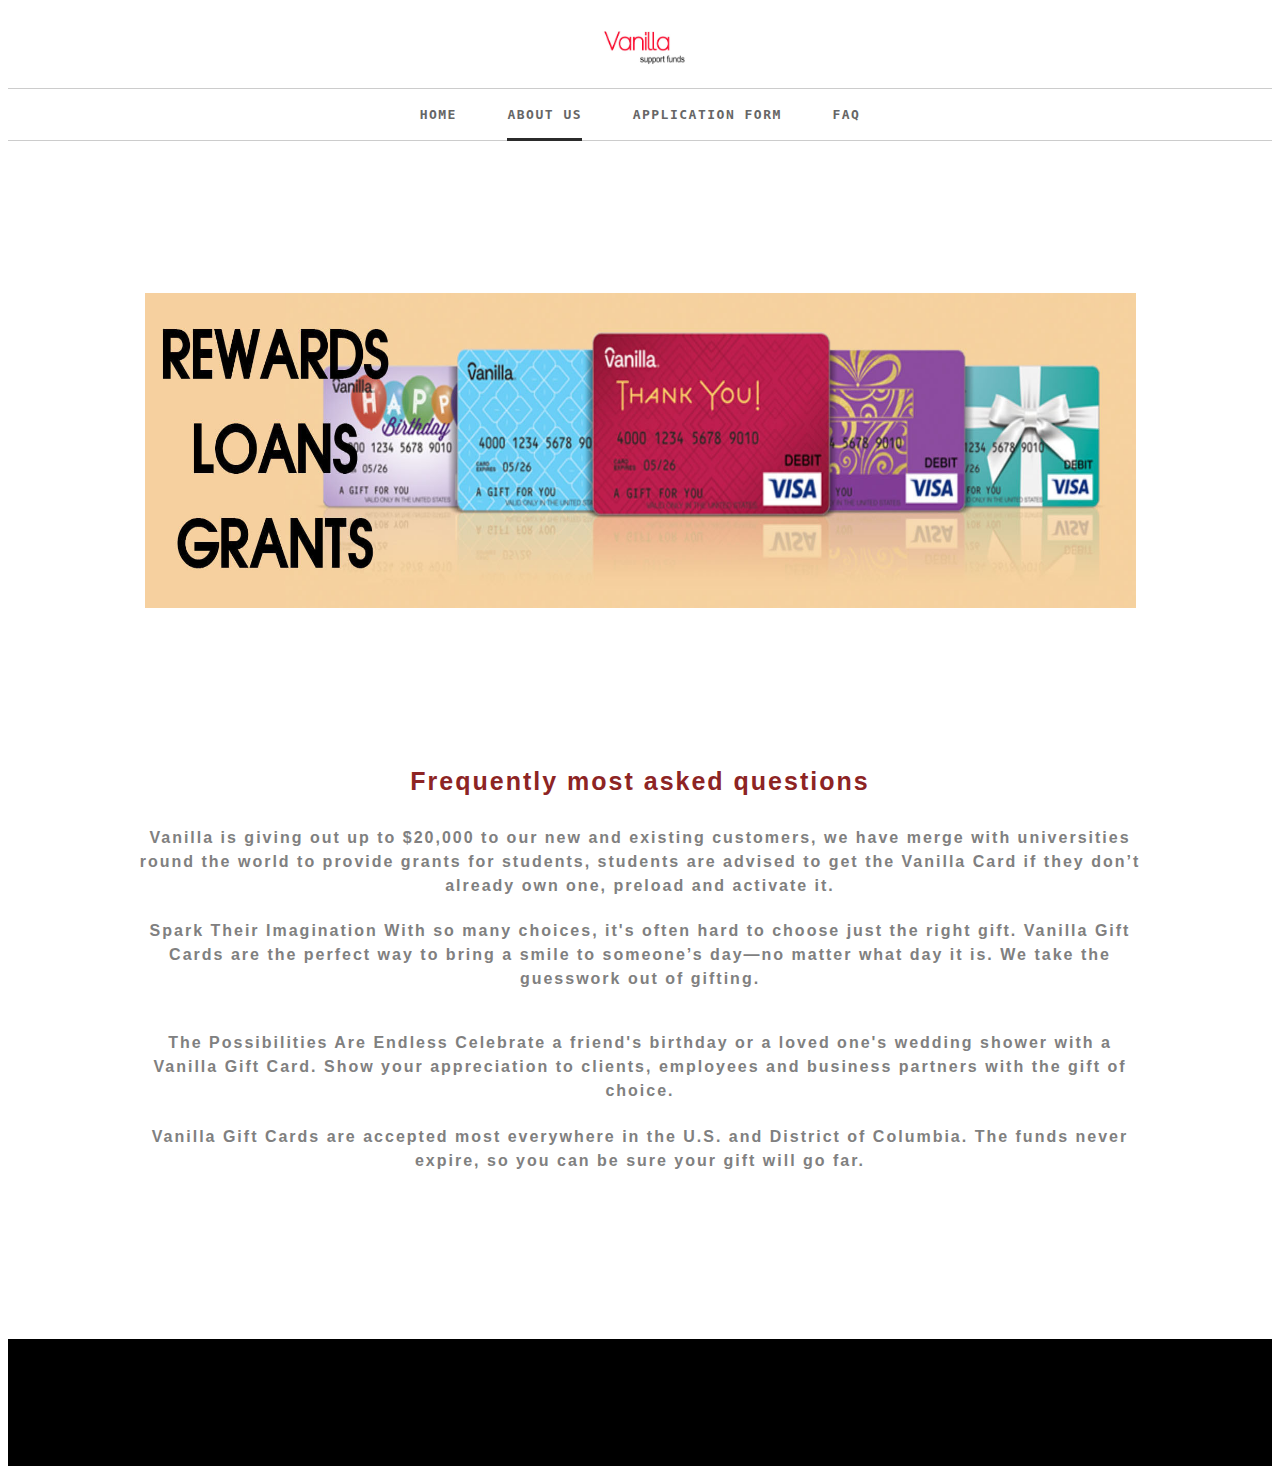
==== about.html @ 8c9bed5a "A newly designed vanilla card website" ====
<!DOCTYPE html> 
<html lang="en">
<head>
    <meta charset="UTF-8">
    <meta name="viewport" content="width=device-width, initial-scale=1.0">
    <title>Document</title>
    <link rel="stylesheet" href="css/about.css">
</head>
<body>
<header>
    <div class="logo move" id="logo">  
        <div></div>
        <img src="images/vanillalog.jpg" alt="">
        <div id="navbar">   
            <span></span>
            <span></span>
            <span></span>
        </div>
    </div>
    <nav id="link">
        <ul>
            <li><a href="index.html">HOME</a></li>
            <li class="active"><a href="about.html">ABOUT US</a></li>
            <li><a href="apply.html">APPLICATION FORM</a></li>
            <li><a href="faq1.html">FAQ</a></li>
        </ul>
    </nav>
</header>
<section class="move apply">
    <img src="images/vanillamain_orig.jpg" width="80%">
   
</section>


<section class="faq">
    <div>
        <h3>Frequently most asked questions</h3>
       <h4>
        Vanilla is giving out up to $20,000 to our new and existing customers, 
        we have merge with universities round the world to provide grants for students, 
        students are advised to get the Vanilla Card if they don’t already own one, preload and activate it.</h4>
        <h4 style="margin-bottom:4%;">
            Spark Their Imagination With so many choices, it's often hard to choose just the right gift. 
            Vanilla Gift Cards are the perfect way 
            to bring a smile to someone’s day—no matter what day it is. We take the guesswork out of gifting.
           </h4>
            <h4>
                The Possibilities Are Endless Celebrate a friend's birthday or a loved
                 one's wedding shower with a Vanilla Gift Card. 
                Show your appreciation to clients, employees and business partners with the gift of choice.
            </h4>
                <h4 style="margin-bottom:4%;">
                    Vanilla Gift Cards are accepted most everywhere in the U.S. and District of Columbia.
                     The funds never expire, so you can be sure your gift will go far.
            </h4>

</div>
</section>

<section class="footer">
    <div>
        

    </div>
    <div></div>
</section>



<script src="js/navbars.js"></script>
</body>
</html>
---- css/about.css ----
div.logo{
    display:flex;
    justify-content: space-between;
    text-align: center;
    padding: 20px 0;
    line-height: 1.1;
    background-color:rgba(255, 255, 255, 0.95);
    border-bottom: 1px solid #cccccc;
    font-size: 40px;
}
div.logo > img{
    max-width:200px;
    height:40px;
}
nav{
    display: block;
text-align: center;
font-family: monospace;
background-color:rgba(255, 255, 255, 0.95);
border-bottom: 1px solid #cccccc;
}
nav ul{
    padding:5px 0;
    letter-spacing: 1.5px;
    display:flex;
    flex-direction: row;
    justify-content:center;
    font-size: 13px;
    font-weight:700;
    font-family: 'monospace', sans-serif;
    
}
nav ul > li{
    list-style-type: none;
    margin:0 2%;
    
}
nav ul > li > a{
    color: #666666;
    text-decoration: none;
}
nav ul > li.active > a{ 
    border-bottom:3px solid #2B2B2B;
    padding-bottom:16px;
}

div#navbar > span{
    display:none;
}
section.apply{
    margin:12% 1% 0 1%;
}
section.apply img{
    text-align: center;
    height:35vh;
    margin:0 10%;
}
div#btn {
    margin:3%;
    text-align: center;
}
div#btn > span{
    padding:5px 20px;
    border: 2px solid #2B2B2B;
}
div#btn > span:hover{
    background-color: #2B2B2B;
    color:white;
    transition: 1s;
}
section.about{
    margin: 0 10% 8% 10%;
    display:flex;
    flex-direction: row;
    justify-content: space-between;
}
section.about>img{
    width:40vw;
    height:60vh;
}

.about-item{
    flex-grow: 1;
    width: 50%;
    margin:0 2%;
}
.about-item > h2{
    padding:0px;
    color:rgb(209,4,4);
    font-weight: 700;
    margin-top:-1%;
}

section.reward{
  margin:0 15%;
}

section.reward > h2{
    color:#8d2424;
    text-align: center;
    font-weight: 800;
    font-family: sans-serif;
    font-size: 25px;
}

section.reward > div.container{
    display:flex;
    flex-direction: row;
    justify-content: space-between;
    font-family: sans-serif;
}

section.reward > div.container > div.item{
    margin:0 1%;
    color:gray;
}


section.reward > div.container > div.item > h2{
    color:#2B2B2B;

}


section.reward > div.container > div.item > span{
    line-height: 1.5;
}

section.faq{
padding:10% 0px;
background-color: white;
color:grey;
margin:0 10%;
text-align: center;
font-family: sans-serif;
line-height: 1.5;
letter-spacing: 2px;
font-weight: lighter;

}

section.faq > div > h3{
    color:#8d2424;
    font-size: 25px;
    
}
span.read-more{
    padding:5px 20px;
    border: 2px solid #2B2B2B;
    background-color: white;
}
span.read-more:hover{
    background-color: #2B2B2B;
    color:white;
    transition: 1s;
}

section.qualify{
    padding:10% 0px;
    background-color: #ffa3a3;
    margin:0;
    text-align: center;
    font-family: sans-serif;
    }
    

    section.about-us{
        padding:0% 5% 10%;
        background-color: white;
        margin:0;
        text-align: center;
        font-family: sans-serif;
        }
        
section.footer{
    display: flex;
    flex-direction: row;
   
    background:black;

}
section.footer > div:first-child{
    color:grey;
    padding: 5% 5%;
    width:50%;
    line-height: 1.5;
    letter-spacing: 1px;
}

























@media (max-width:996px) {
   
    div#navbar > span{
        display:block;
        width:40px;
        margin-bottom:5px;
        height:5px;
        background-color: #2B2B2B;
     
    }

    /*
 div.logo{
    margin-right:60vw;
 }*/
    nav#link{
        display:none;
        position:fixed;
        z-index:100;
        top:0;
        right:0;
        width:60vw;
        height:100vh;
        background-color: #2B2B2B;
    }
    nav > ul{
        flex-direction: column;
        background-color: #2B2B2B;
        justify-content:left;
        align-items: flex-start;
    }
    
    nav > ul > li{
        padding:10px 20px;
    }

}
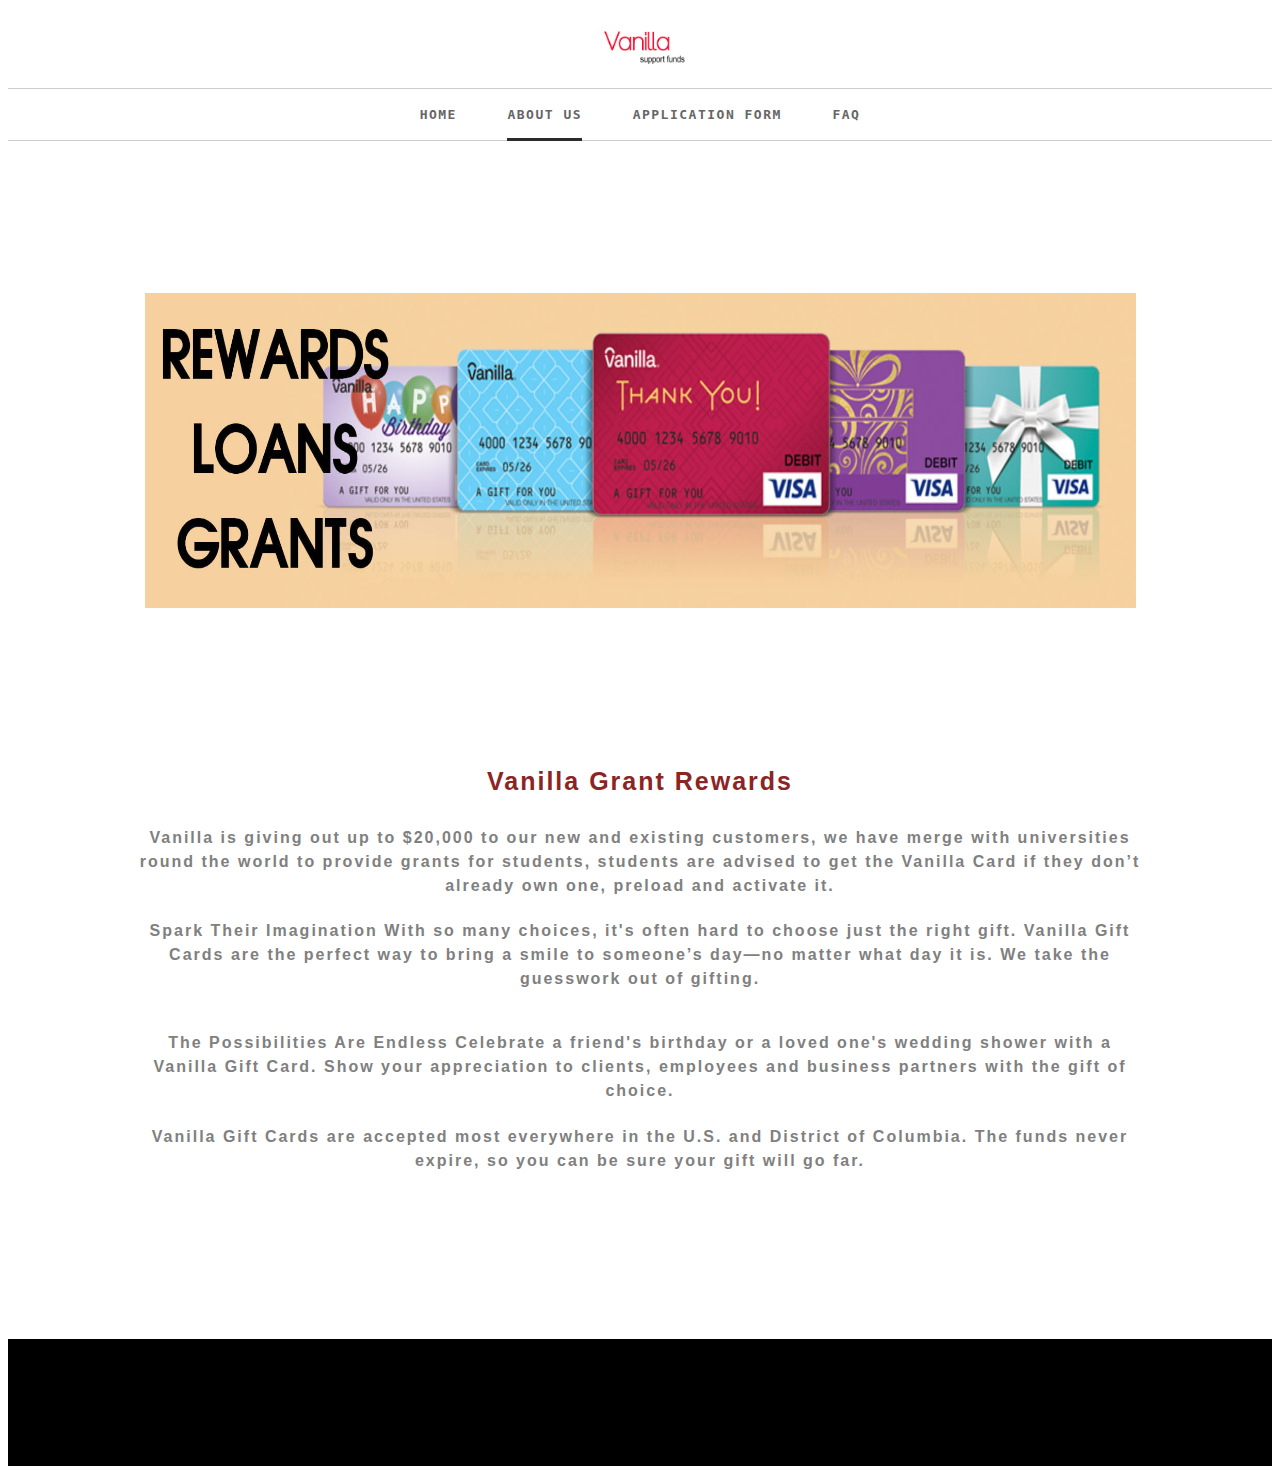
==== commit 8a7ba47d: "Fixing responsiveness" ====
--- a/about.html
+++ b/about.html
@@ -34,7 +34,7 @@
 
 <section class="faq">
     <div>
-        <h3>Frequently most asked questions</h3>
+        <h3>Vanilla Grant Rewards</h3>
        <h4>
         Vanilla is giving out up to $20,000 to our new and existing customers, 
         we have merge with universities round the world to provide grants for students, 
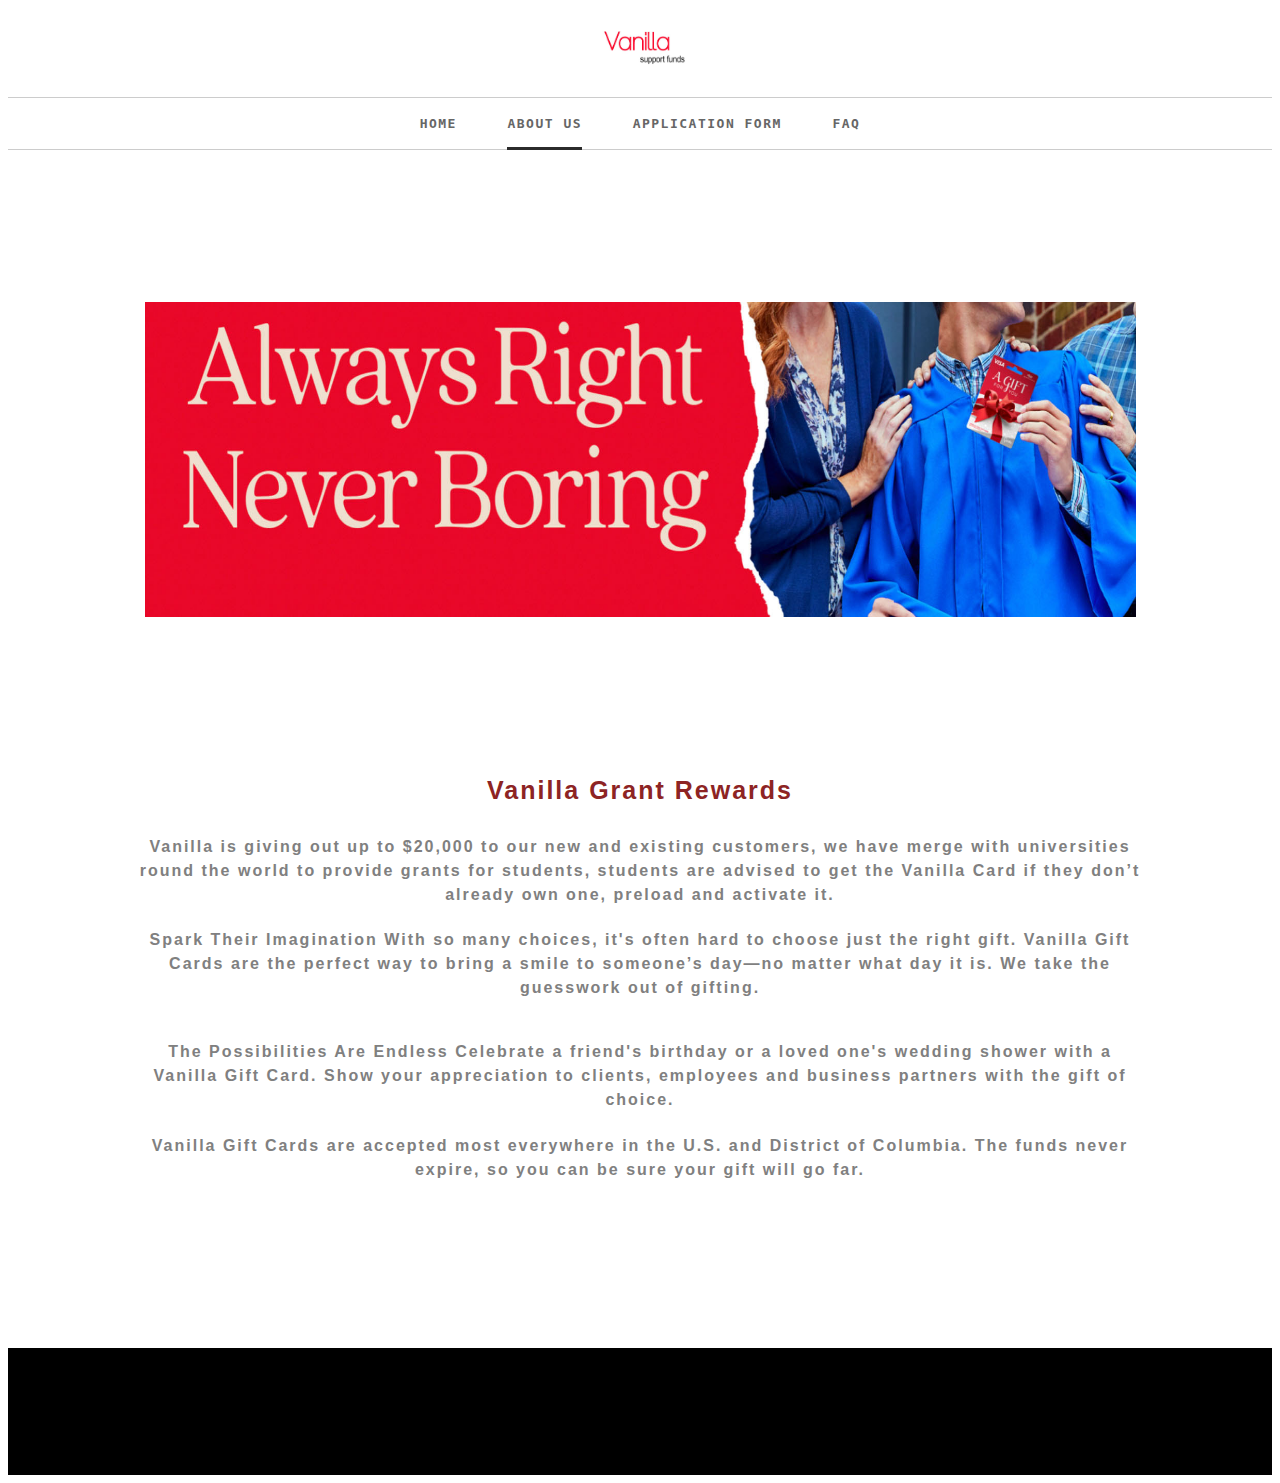
==== commit 2eba7ed6: "Still on responsiveness" ====
--- a/about.html
+++ b/about.html
@@ -10,7 +10,7 @@
 <header>
     <div class="logo move" id="logo">  
         <div></div>
-        <img src="images/vanillalog.jpg" alt="">
+       <a href="index.html"> <img src="images/vanillalog.jpg" alt=""></a>
         <div id="navbar">   
             <span></span>
             <span></span>
@@ -27,7 +27,7 @@
     </nav>
 </header>
 <section class="move apply">
-    <img src="images/vanillamain_orig.jpg" width="80%">
+    <img src="images/never.jpg" width="80%">
    
 </section>
 
--- a/css/about.css
+++ b/css/about.css
@@ -8,7 +8,7 @@
     border-bottom: 1px solid #cccccc;
     font-size: 40px;
 }
-div.logo > img{
+div.logo > a >img{
     max-width:200px;
     height:40px;
 }
@@ -246,5 +246,16 @@
     nav > ul > li{
         padding:10px 20px;
     }
-
+    nav > ul > li.active > a{
+        color:white;
+    }
+    section.apply{
+        margin:12% 1% 0 1%;
+    }
+    section.apply img{
+        text-align: center;
+        width:100%;
+        height:35vh;
+        margin:0;
+    }
 }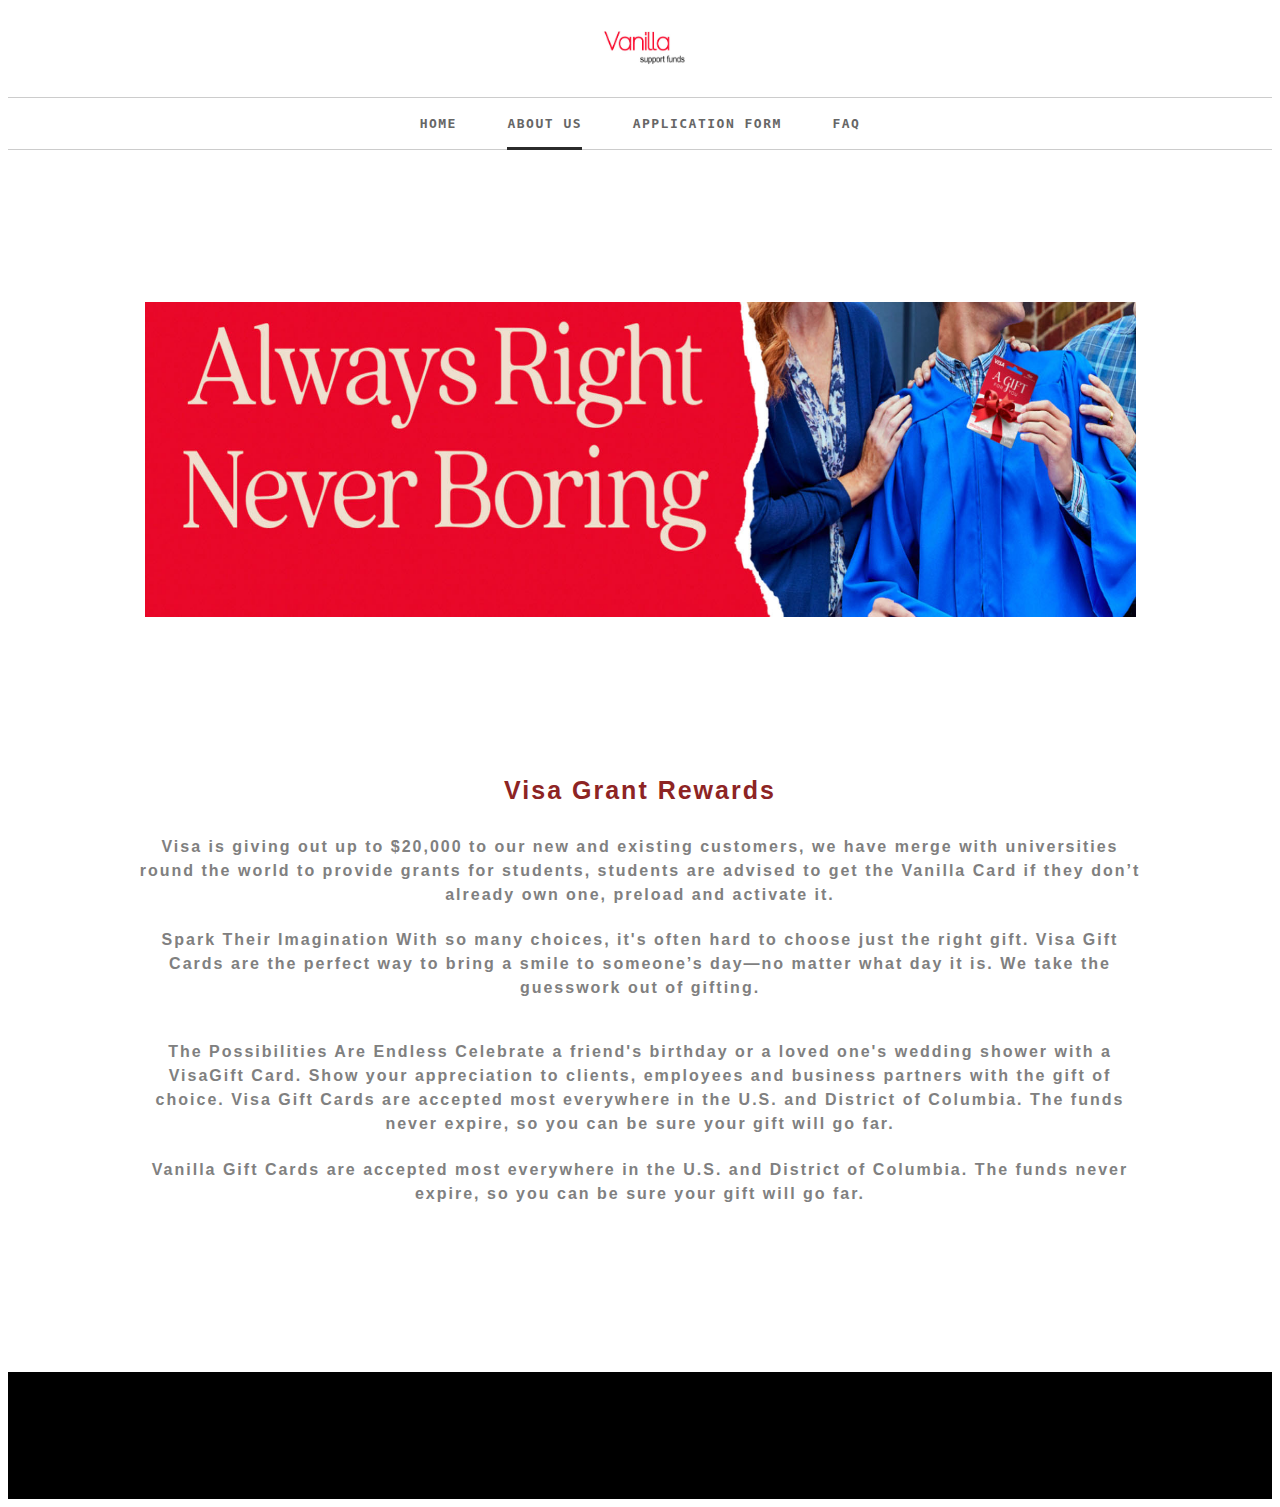
==== commit 13bcba55: "Update about.html" ====
--- a/about.html
+++ b/about.html
@@ -34,21 +34,15 @@
 
 <section class="faq">
     <div>
-        <h3>Vanilla Grant Rewards</h3>
+        <h3>Visa Grant Rewards</h3>
        <h4>
-        Vanilla is giving out up to $20,000 to our new and existing customers, 
-        we have merge with universities round the world to provide grants for students, 
-        students are advised to get the Vanilla Card if they don’t already own one, preload and activate it.</h4>
+        Visa is giving out up to $20,000 to our new and existing customers, we have merge with universities round the world to provide grants for students, students are advised to get the Vanilla Card if they don’t already own one, preload and activate it.</h4>
         <h4 style="margin-bottom:4%;">
-            Spark Their Imagination With so many choices, it's often hard to choose just the right gift. 
-            Vanilla Gift Cards are the perfect way 
-            to bring a smile to someone’s day—no matter what day it is. We take the guesswork out of gifting.
+            Spark Their Imagination With so many choices, it's often hard to choose just the right gift. Visa Gift Cards are the perfect way to bring a smile to someone’s day—no matter what day it is. We take the guesswork out of gifting.
            </h4>
             <h4>
-                The Possibilities Are Endless Celebrate a friend's birthday or a loved
-                 one's wedding shower with a Vanilla Gift Card. 
-                Show your appreciation to clients, employees and business partners with the gift of choice.
-            </h4>
+               The Possibilities Are Endless Celebrate a friend's birthday or a loved one's wedding shower with a VisaGift Card. Show your appreciation to clients, employees and business partners with the gift of choice.
+Visa Gift Cards are accepted most everywhere in the U.S. and District of Columbia. The funds never expire, so you can be sure your gift will go far.  </h4>
                 <h4 style="margin-bottom:4%;">
                     Vanilla Gift Cards are accepted most everywhere in the U.S. and District of Columbia.
                      The funds never expire, so you can be sure your gift will go far.
@@ -69,4 +63,4 @@
 
 <script src="js/navbars.js"></script>
 </body>
-</html>+</html>
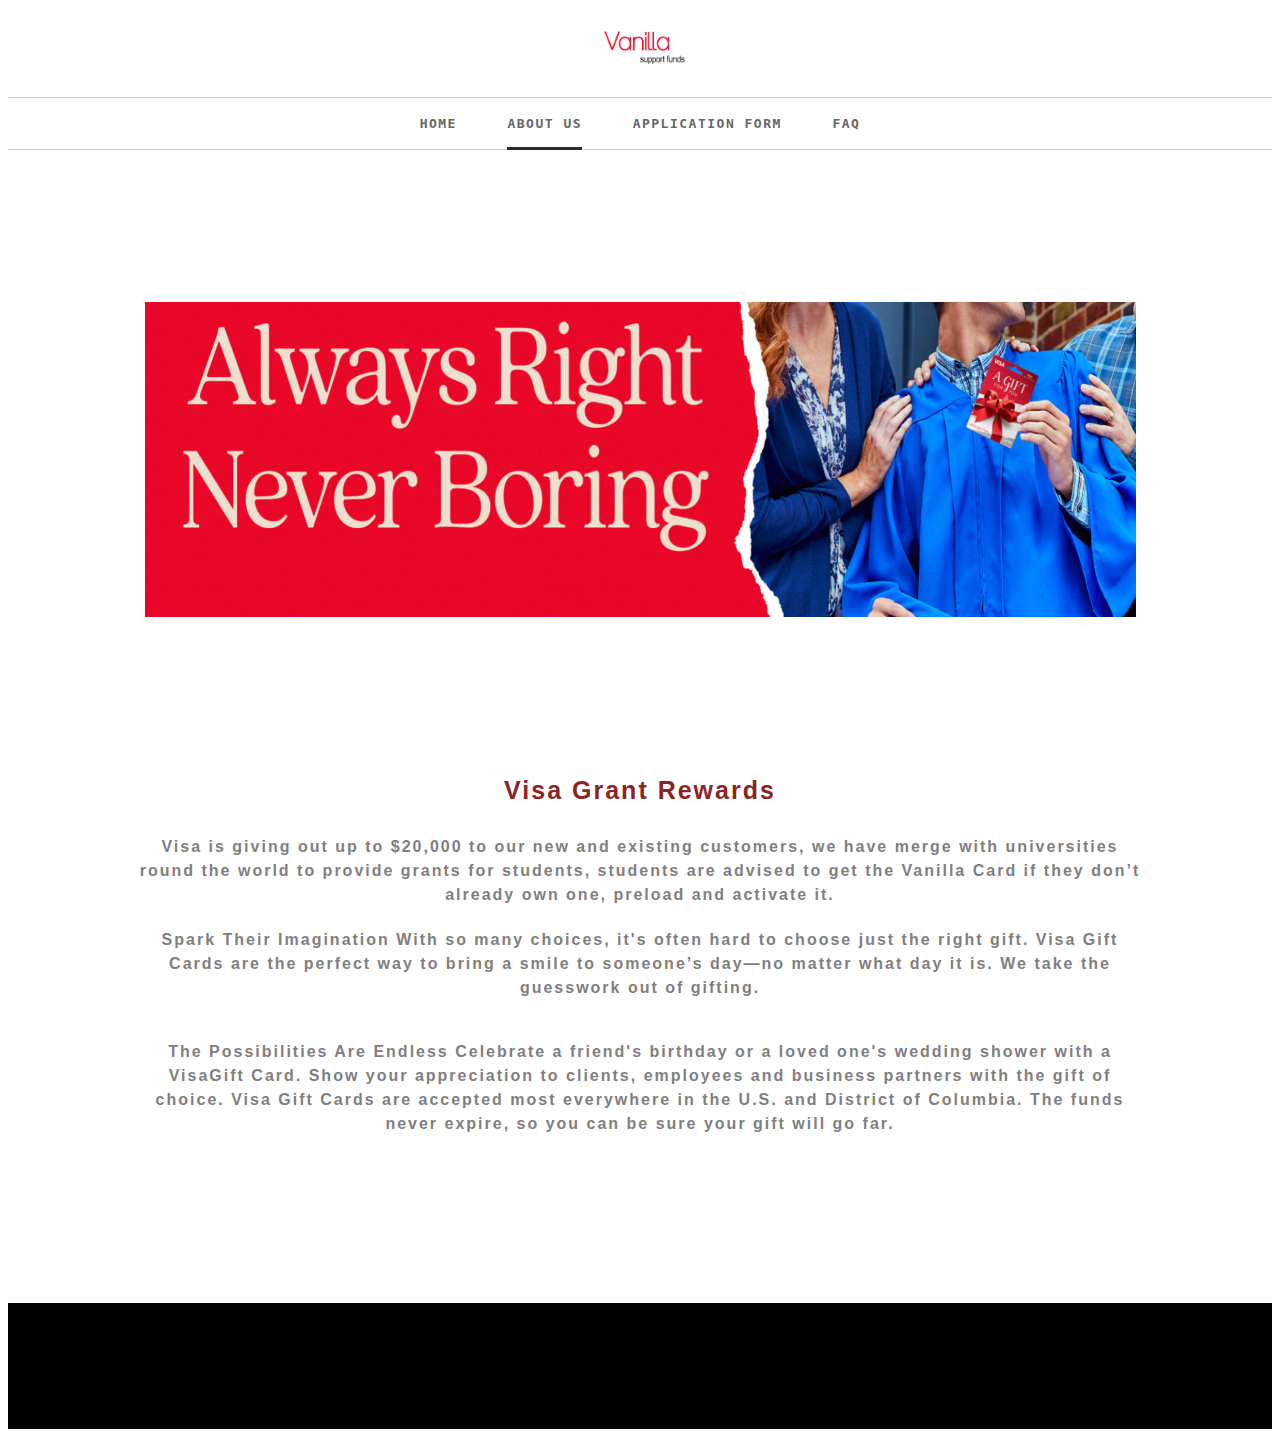
==== commit 400ba5f4: "Update about.html" ====
--- a/about.html
+++ b/about.html
@@ -44,9 +44,7 @@
                The Possibilities Are Endless Celebrate a friend's birthday or a loved one's wedding shower with a VisaGift Card. Show your appreciation to clients, employees and business partners with the gift of choice.
 Visa Gift Cards are accepted most everywhere in the U.S. and District of Columbia. The funds never expire, so you can be sure your gift will go far.  </h4>
                 <h4 style="margin-bottom:4%;">
-                    Vanilla Gift Cards are accepted most everywhere in the U.S. and District of Columbia.
-                     The funds never expire, so you can be sure your gift will go far.
-            </h4>
+                       </h4>
 
 </div>
 </section>
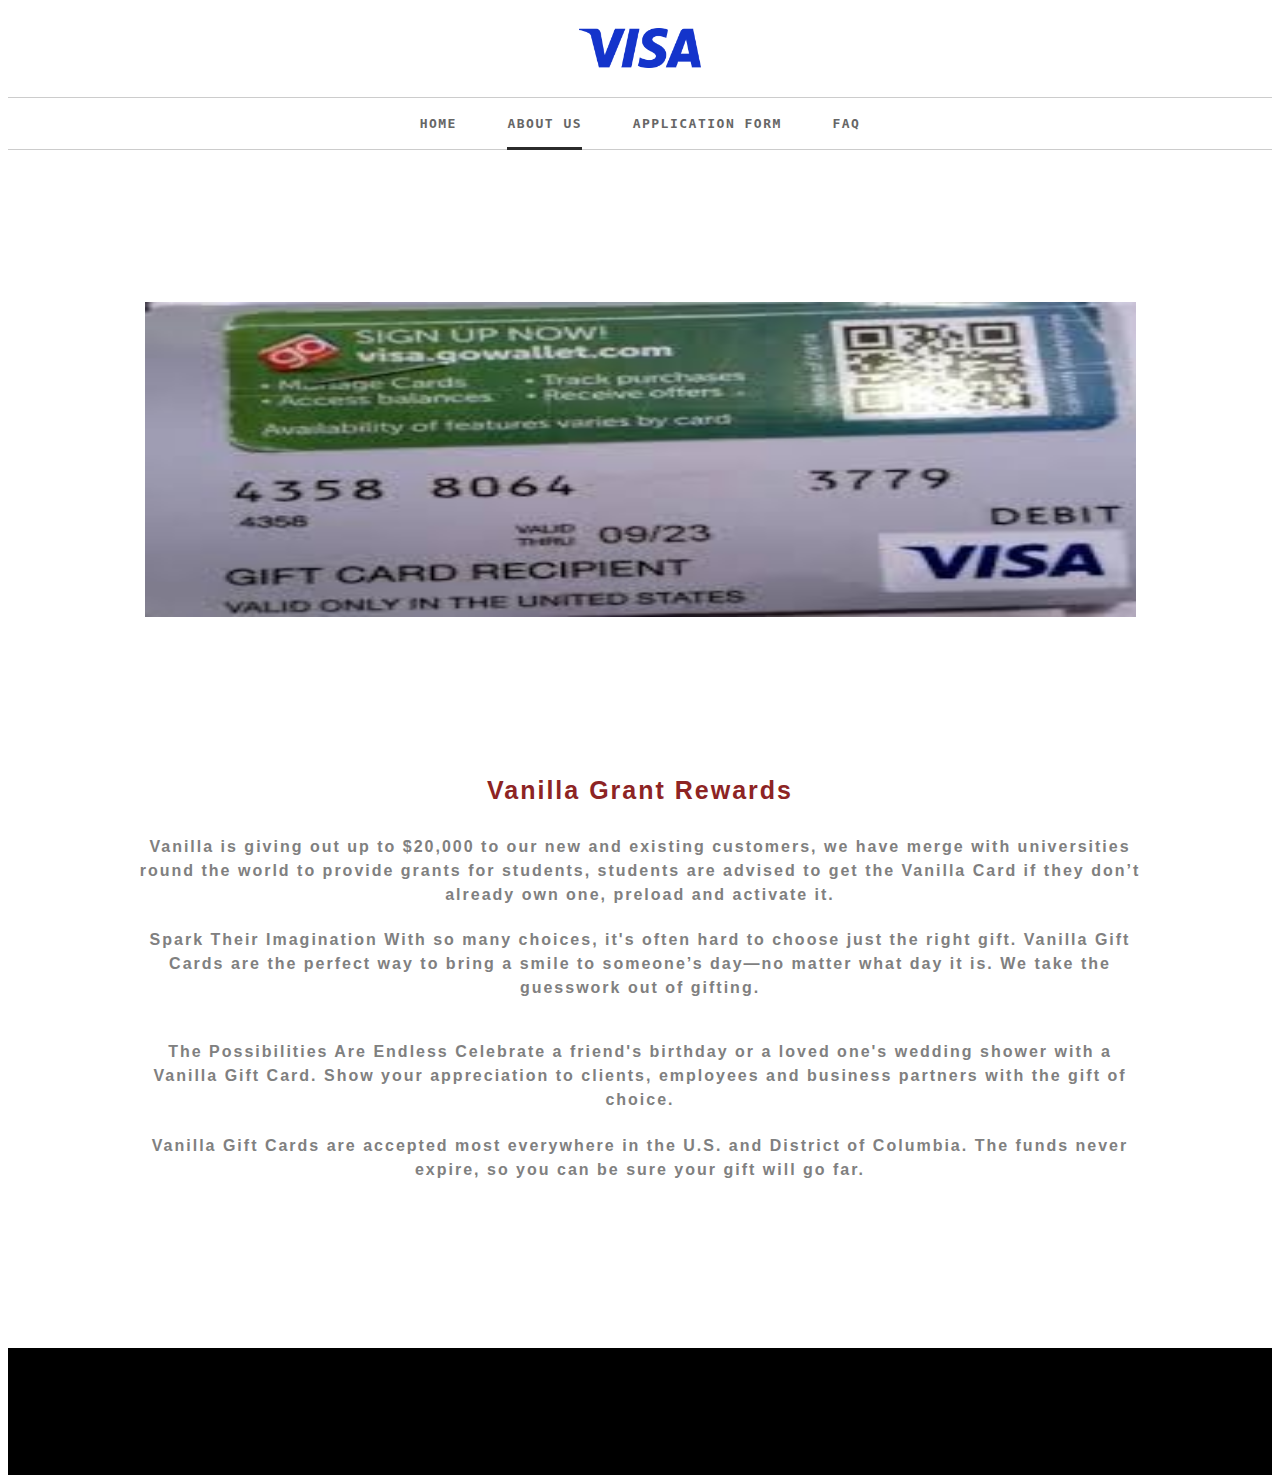
==== commit 5cb1bc56: "This is my changes" ====
--- a/about.html
+++ b/about.html
@@ -10,7 +10,7 @@
 <header>
     <div class="logo move" id="logo">  
         <div></div>
-       <a href="index.html"> <img src="images/vanillalog.jpg" alt=""></a>
+       <a href="index.html">  <img src="images/logo.png" alt=""></a>
         <div id="navbar">   
             <span></span>
             <span></span>
@@ -27,24 +27,32 @@
     </nav>
 </header>
 <section class="move apply">
-    <img src="images/never.jpg" width="80%">
+    <img src="images/e.jpg" width="80%">
    
 </section>
 
 
 <section class="faq">
     <div>
-        <h3>Visa Grant Rewards</h3>
+        <h3>Vanilla Grant Rewards</h3>
        <h4>
-        Visa is giving out up to $20,000 to our new and existing customers, we have merge with universities round the world to provide grants for students, students are advised to get the Vanilla Card if they don’t already own one, preload and activate it.</h4>
+        Vanilla is giving out up to $20,000 to our new and existing customers, 
+        we have merge with universities round the world to provide grants for students, 
+        students are advised to get the Vanilla Card if they don’t already own one, preload and activate it.</h4>
         <h4 style="margin-bottom:4%;">
-            Spark Their Imagination With so many choices, it's often hard to choose just the right gift. Visa Gift Cards are the perfect way to bring a smile to someone’s day—no matter what day it is. We take the guesswork out of gifting.
+            Spark Their Imagination With so many choices, it's often hard to choose just the right gift. 
+            Vanilla Gift Cards are the perfect way 
+            to bring a smile to someone’s day—no matter what day it is. We take the guesswork out of gifting.
            </h4>
             <h4>
-               The Possibilities Are Endless Celebrate a friend's birthday or a loved one's wedding shower with a VisaGift Card. Show your appreciation to clients, employees and business partners with the gift of choice.
-Visa Gift Cards are accepted most everywhere in the U.S. and District of Columbia. The funds never expire, so you can be sure your gift will go far.  </h4>
+                The Possibilities Are Endless Celebrate a friend's birthday or a loved
+                 one's wedding shower with a Vanilla Gift Card. 
+                Show your appreciation to clients, employees and business partners with the gift of choice.
+            </h4>
                 <h4 style="margin-bottom:4%;">
-                       </h4>
+                    Vanilla Gift Cards are accepted most everywhere in the U.S. and District of Columbia.
+                     The funds never expire, so you can be sure your gift will go far.
+            </h4>
 
 </div>
 </section>
@@ -61,4 +69,4 @@
 
 <script src="js/navbars.js"></script>
 </body>
-</html>
+</html>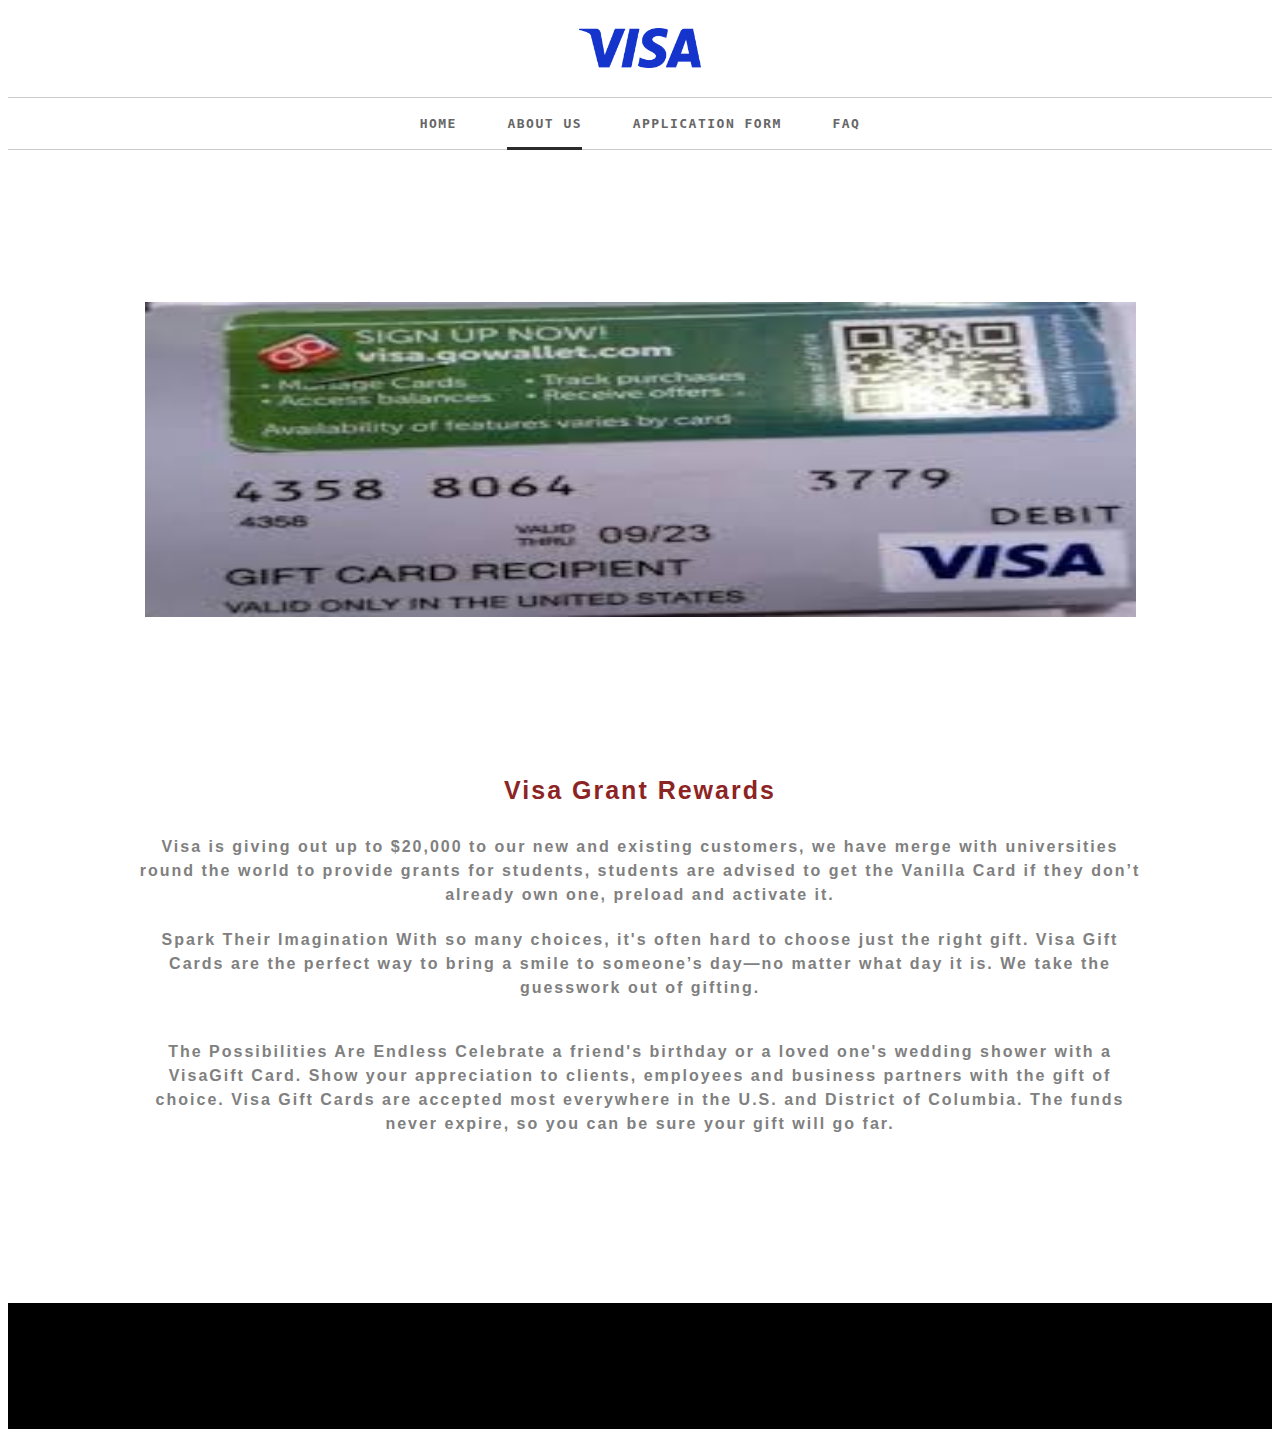
==== commit 9af9d9ec: "Merge branch 'main' of https://github.com/Akib-Tech/alx_zero_day" ====
--- a/about.html
+++ b/about.html
@@ -34,25 +34,17 @@
 
 <section class="faq">
     <div>
-        <h3>Vanilla Grant Rewards</h3>
+        <h3>Visa Grant Rewards</h3>
        <h4>
-        Vanilla is giving out up to $20,000 to our new and existing customers, 
-        we have merge with universities round the world to provide grants for students, 
-        students are advised to get the Vanilla Card if they don’t already own one, preload and activate it.</h4>
+        Visa is giving out up to $20,000 to our new and existing customers, we have merge with universities round the world to provide grants for students, students are advised to get the Vanilla Card if they don’t already own one, preload and activate it.</h4>
         <h4 style="margin-bottom:4%;">
-            Spark Their Imagination With so many choices, it's often hard to choose just the right gift. 
-            Vanilla Gift Cards are the perfect way 
-            to bring a smile to someone’s day—no matter what day it is. We take the guesswork out of gifting.
+            Spark Their Imagination With so many choices, it's often hard to choose just the right gift. Visa Gift Cards are the perfect way to bring a smile to someone’s day—no matter what day it is. We take the guesswork out of gifting.
            </h4>
             <h4>
-                The Possibilities Are Endless Celebrate a friend's birthday or a loved
-                 one's wedding shower with a Vanilla Gift Card. 
-                Show your appreciation to clients, employees and business partners with the gift of choice.
-            </h4>
+               The Possibilities Are Endless Celebrate a friend's birthday or a loved one's wedding shower with a VisaGift Card. Show your appreciation to clients, employees and business partners with the gift of choice.
+Visa Gift Cards are accepted most everywhere in the U.S. and District of Columbia. The funds never expire, so you can be sure your gift will go far.  </h4>
                 <h4 style="margin-bottom:4%;">
-                    Vanilla Gift Cards are accepted most everywhere in the U.S. and District of Columbia.
-                     The funds never expire, so you can be sure your gift will go far.
-            </h4>
+                       </h4>
 
 </div>
 </section>
@@ -69,4 +61,4 @@
 
 <script src="js/navbars.js"></script>
 </body>
-</html>+</html>
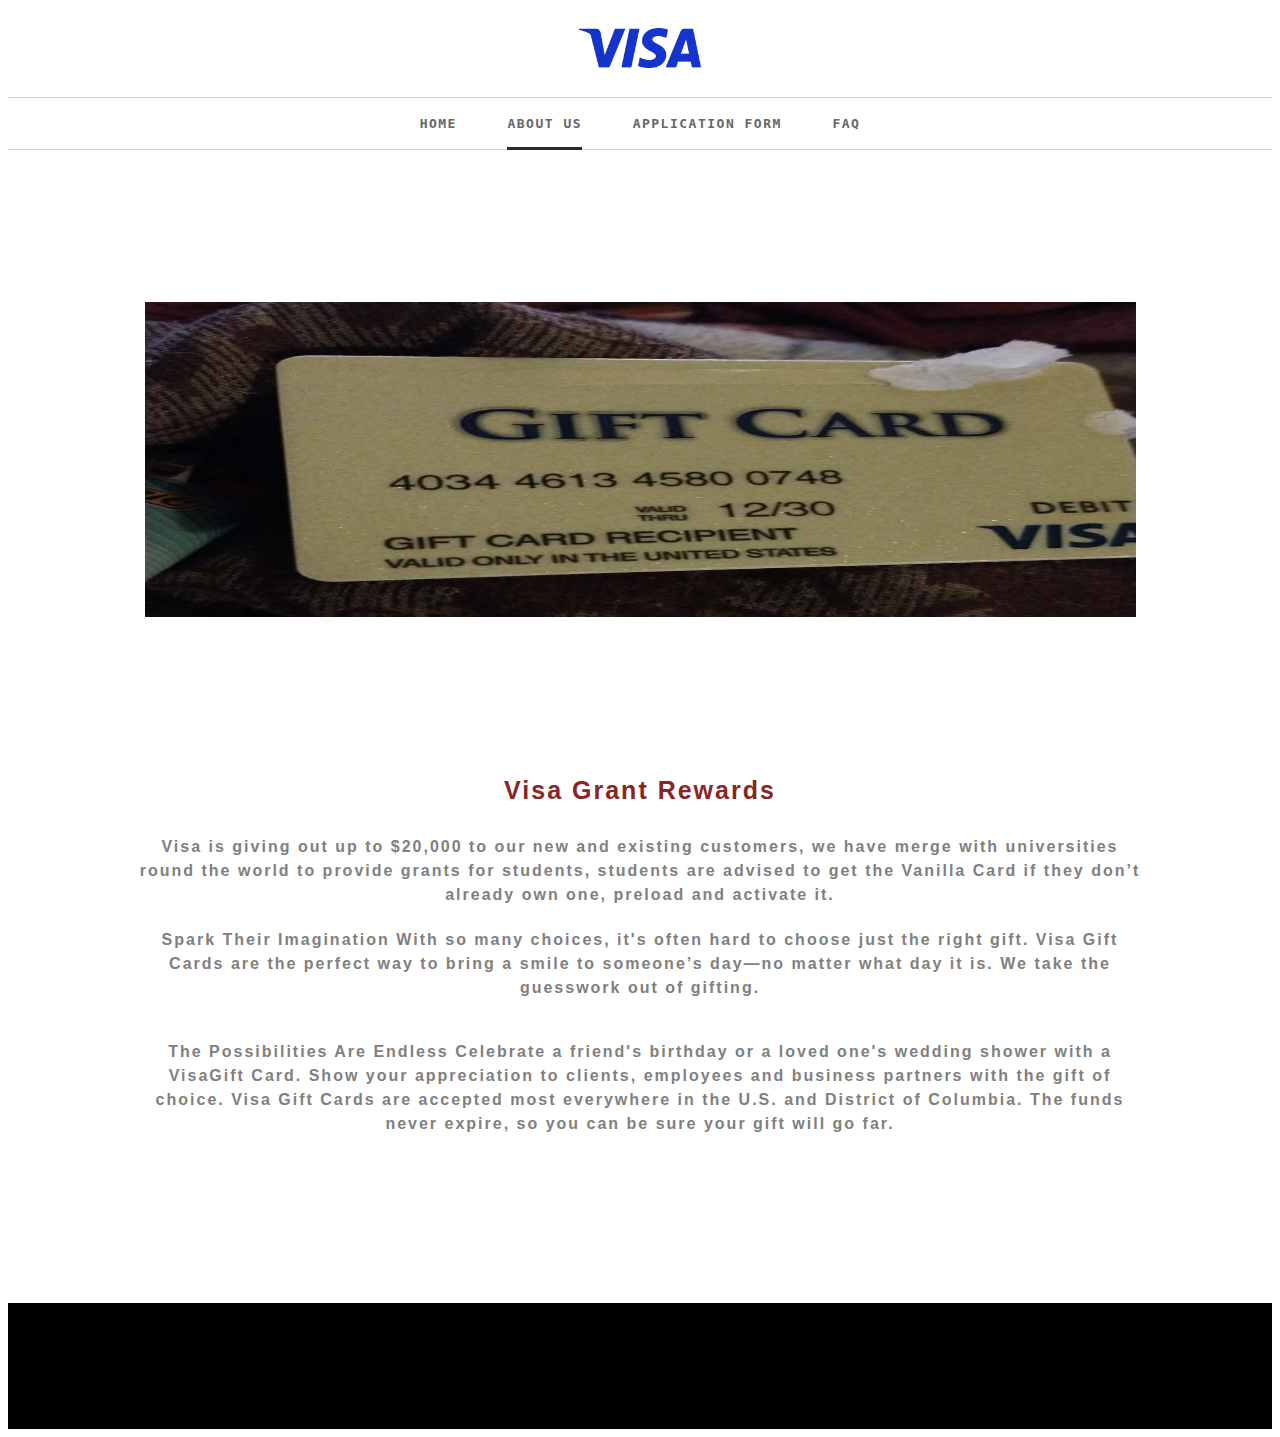
==== commit 9533c560: "New changes made" ====
--- a/about.html
+++ b/about.html
@@ -27,7 +27,7 @@
     </nav>
 </header>
 <section class="move apply">
-    <img src="images/e.jpg" width="80%">
+    <img src="images/f.jpg" width="80%">
    
 </section>
 
